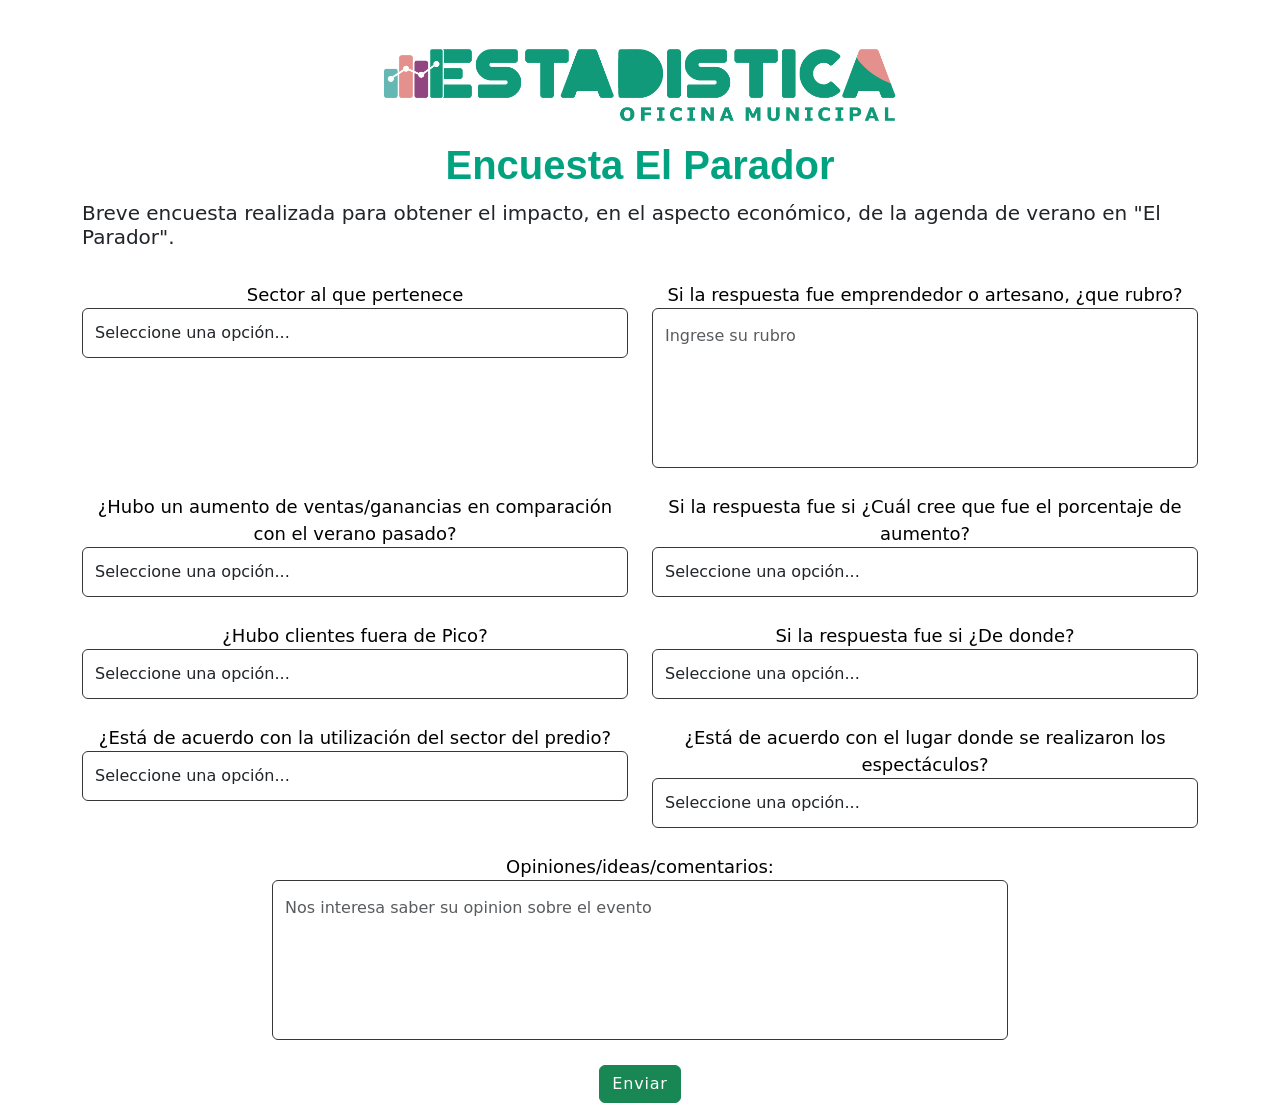
==== index.html @ 5a5cbe54 "rubro" ====
<!DOCTYPE html>
<html lang="en">

<head>
	<meta charset="UTF-8">
	<meta http-equiv="X-UA-Compatible" content="IE=edge">
	<meta name="viewport" content="width=device-width, initial-scale=1.0">
	<!-- OpenGraph -->
	<meta property="og:url" content="https://omegeneralpico.github.io/transparenciaDic2022/" />
	<meta property="og:title" content="Web de transparencia 2022" />
	<meta property="og:image"
		content="https://www.generalpico.gov.ar/frontend/images/generalpico/2020/header/Blanco%20logo.png" />
	<meta property="og:description"
		content="Web de transparencia desarrollada por la Oficina Municipal de Estadisticas " />
	<meta property="og:type" content="website" />
	<!--  -->
	<meta charset="UTF-8">
	<meta name="viewport" content="width=device-width, initial-scale=1, shrink-to-fit=no">
	<meta name="description" content="Formulario de inscripción">
	<meta name="author" content="Julio Caba">
	<link rel="preconnect" href="https://fonts.gstatic.com">
	<link href="https://fonts.googleapis.com/css2?family=Open+Sans:wght@300;400;600;700;800&display=swap"
		rel="stylesheet">
	<link rel="icon" type="image/gif" sizes="96x96" href="https://www.generalpico.gov.ar/Arbol-favico.gif">
	<title>Encuesta el parador</title>
	<link rel="stylesheet" href="files/css/style.css">
	<!-- CSS only -->
	<link href="https://cdn.jsdelivr.net/npm/bootstrap@5.2.3/dist/css/bootstrap.min.css" rel="stylesheet"
		integrity="sha384-rbsA2VBKQhggwzxH7pPCaAqO46MgnOM80zW1RWuH61DGLwZJEdK2Kadq2F9CUG65" crossorigin="anonymous">
	<link rel="stylesheet" href="https://cdnjs.cloudflare.com/ajax/libs/font-awesome/6.2.1/css/all.min.css">
</head>

<body>
	<img class="img" src="files/img/logo.png" width="30%">
	<div class="container pt-2 mt-2">
		<h1 class="text-center pt-1 pb-1 fw-bold">Encuesta El Parador</h1>
		<h5>Breve encuesta realizada para obtener el impacto, en el aspecto económico, de la agenda de verano en "El Parador".</h5>
	</div>
	<div class="container text-center pt-3 mt-3">
		<form name="gform" id="gform" enctype="text/plain"
			action="https://docs.google.com/forms/d/e/1FAIpQLSfWhcCod_nW_YSdtJs7cqPLJPI39VxA-_h7vHpytXSH0DUPMg/formResponse?"
			target="hidden_iframe" onsubmit="submitted=true;">
			<div class="row">
				<div class="col-md-6">
					<div class="form-group">
						<label>Sector al que pertenece</label>
						<select name="entry.2063734318" id="entry.2063734318" class="form-control" required>
							<option disabled selected value>Seleccione una opción...</option>
							<option value="Artistas">Artistas</option>
							<option value="Food-Truck">Food Truck</option>
							<option value="Emprendedores">Emprendedores</option>
							<option value="Artesanos">Artesanos</option>
							<option value="Hoteles">Hoteles</option>
							<option value="Estaciones-de-Servicio">Estaciones de Servicio</option>
							<option value="Restaurantes">Restaurantes</option>
						</select>
					</div>
				</div>
				<div class="col-md-6">
					<div class="form-group">
						<label>Si la respuesta fue emprendedor o artesano, ¿que
							rubro?</label>
							<textarea class="form-control" name="entry.531915248" id="entry.531915248"
							placeholder="Ingrese su rubro" ></textarea>
					</div>
				</div>
			</div>
			<div class="row">
				<div class="col-md-6">
					<div class="form-group">
						<label>¿Hubo un aumento de ventas/ganancias en comparación con el verano pasado?</label>
						<select name="entry.793170147" id="entry.793170147" class="form-control" required>
							<option disabled selected value>Seleccione una opción...</option>
							<option value="Si">Si</option>
							<option value="No">No</option>
						</select>
					</div>
				</div>
				<div class="col-md-6">
					<div class="form-group">
						<label>Si la respuesta fue si ¿Cuál cree que fue el porcentaje de aumento?</label>
						<select name="entry.1280974745" id="entry.1280974745" class="form-control" >
							<option disabled selected value>Seleccione una opción...</option>
							<option value="mas-de-15">Más del 15%</option>
							<option value="mas-de-30">Más del 30%</option>
							<option value="mas-de-50">Más del 50%</option>
							<option value="mas-de-75">Más del 70%</option>
							<option value="100">100%</option>
						</select>
					</div>
				</div>

			</div>
			<div class="row">
				<div class="col-md-6">
					<div class="form-group">
						<label>¿Hubo clientes fuera de Pico?</label>
						<select name="entry.611016409" id="entry.611016409" class="form-control" required>
							<option disabled selected value>Seleccione una opción...</option>
							<option value="Si">Si</option>
							<option value="No">No</option>
						</select>
					</div>
				</div>
				<div class="col-md-6">
					<div class="form-group">
						<label>Si la respuesta fue si ¿De donde?</label>
						<select name="entry.1451520706" id="entry.1451520706" class="form-control" >
							<option disabled selected value>Seleccione una opción...</option>
							<option value="Castex">Castex</option>
							<option value="Santa-Rosa">Santa Rosa</option>
							<option value="Speluzzi">Speluzzi</option>
							<option value="Metileo">Metileo</option>
							<option value="Otras-Provincias">Otras Provincias</option>
							<option value="Otras-Localidades">Otras Localidades</option>
						</select>
					</div>
				</div>

			</div>
			<div class="row">
				<div class="col-md-6">
					<div class="form-group">
						<label>¿Está de acuerdo con la utilización del sector del predio?</label>
						<select name="entry.1877901786" id="entry.1877901786" class="form-control" required>
							<option disabled selected value>Seleccione una opción...</option>
							<option value="Si">Si</option>
							<option value="No">No</option>
						</select>
					</div>
				</div>
				<div class="col-md-6">
					<div class="form-group">
						<label>¿Está de acuerdo con el lugar donde se realizaron los espectáculos?</label>
						<select name="entry.61393220" id="entry.61393220" class="form-control" required>
							<option disabled selected value>Seleccione una opción...</option>
							<option value="Si">Si</option>
							<option value="No">No</option>
						</select>
					</div>
				</div>

			</div>
			<div class="row">
				<div class="col-md-2"></div>
				<div class="col-md-8">
					<div class="form-group">
						<label>Opiniones/ideas/comentarios:</label>
						<textarea class="form-control" name="entry.2121729222" id="entry.2121729222"
							placeholder="Nos interesa saber su opinion sobre el evento" ></textarea>
					</div>
				</div>
				<div class="col-md-2"></div>
			</div>
			<div class="row">
				<div class="col-md-12">
					<button type="submit" id="form-submit" class="btn btn-success btn-block">Enviar</button>
				</div>
			</div>

		</form>
		<iframe name="hidden_iframe" id="hidden_iframe" style="display:none;"
			onload="if(submitted) {window.location='https://omegeneralpico.github.io/FormularioParador/';}"></iframe>
	</div>
	<script src="https://code.jquery.com/jquery-3.6.3.min.js"
		integrity="sha256-pvPw+upLPUjgMXY0G+8O0xUf+/Im1MZjXxxgOcBQBXU=" crossorigin="anonymous"></script>
	<script src="files/js/mascara.js"></script>
	<script type="text/javascript">
		$('#gform').on('submit', function (e) {
			$('#gform *').fadeOut(2000);
		});
	</script>
</body>

</html>
---- files/css/style.css ----
.img{
    display: block;
    width: 40%;
    margin-left: auto;
    margin-right: auto;
    padding-top: 3em;
  }

  /*  */
  body{
    padding-bottom:  1em;
    background: #ecf0f4;
   
    width: 100%;
    height: 100%;
    font-size: 18px;
    line-height: 1.5;
    font-family: 'Roboto', sans-serif;
    /* color: #222; */
   /*  color: #00A27F !important; */
  }
  .container{
    max-width: 1230px;
    width: 100%;
  }
  
  h1{
    font-weight: 700;
    font-size: 45px;
    font-family: 'Roboto', sans-serif;
    color: #00A27F !important; 
  }
  
  .header{
    margin-bottom: 80px;
  }
  #description{
    font-size: 24px;
  }
  
  .form-wrap{
    background: rgba(255,255,255,1);
    width: 100%;
    max-width: 850px;
    padding: 50px;
    margin: 0 auto;
    position: relative;
    -webkit-border-radius: 10px;
    -moz-border-radius: 10px;
    border-radius: 10px;
    -webkit-box-shadow: 0px 0px 40px rgba(0, 0, 0, 0.15);
    -moz-box-shadow: 0px 0px 40px rgba(0, 0, 0, 0.15);
    box-shadow: 0px 0px 40px rgba(0, 0, 0, 0.15);
  }
  .form-wrap:before{
    content: "";
    width: 90%;
    height: calc(100% + 60px);
    left: 0;
    right: 0;
    margin: 0 auto;
    position: absolute;
    top: -30px;
    background: #00A27F;
    z-index: -1;
    opacity: 0.8;
    -webkit-border-radius: 10px;
    -moz-border-radius: 10px;
    border-radius: 10px;
    -webkit-box-shadow: 0px 0px 40px rgba(0, 0, 0, 0.15);
    -moz-box-shadow: 0px 0px 40px rgba(0, 0, 0, 0.15);
    box-shadow: 0px 0px 40px rgba(0, 0, 0, 0.15);
  }
  .form-group{
    margin-bottom: 25px;
  }
  .form-group > label{
    display: block;
    font-size: 18px;	
    color: #000;
  }
  .custom-control-label{
    color: #000;
    font-size: 16px;
  }
  .form-control{
    height: 50px;
    background: #ecf0f4;
    border-color: transparent;
    padding: 0 15px;
    font-size: 16px;
    -webkit-transition: all 0.3s ease-in-out;
    -moz-transition: all 0.3s ease-in-out;
    -o-transition: all 0.3s ease-in-out;
    transition: all 0.3s ease-in-out;
    border: 1px solid #373737 !important; 
  }
  .form-control:focus{
    border-color: #68C0BD;
    -webkit-box-shadow: 0px 0px 20px rgba(0, 0, 0, .1);
    -moz-box-shadow: 0px 0px 20px rgba(0, 0, 0, .1);
    box-shadow: 0px 0px 20px rgba(0, 0, 0, .1);
  }
  textarea.form-control{
    height: 160px;
    padding-top: 15px;
    resize: none;
  }
  
  .btn{
    padding: .657rem .75rem;
    font-size: 18px;
    letter-spacing: 0.050em;
    -webkit-transition: all 0.3s ease-in-out;
    -moz-transition: all 0.3s ease-in-out;
    -o-transition: all 0.3s ease-in-out;
    transition: all 0.3s ease-in-out;
  }
  
  .btn-primary {
    color: #fff;
    background-color: #00bcd9;
    border-color: #00bcd9;
  }
  
  .btn-primary:hover {
    color: #00bcd9;
    background-color: #ffffff;
    border-color: #00bcd9;
    -webkit-box-shadow: 0px 0px 20px rgba(0, 0, 0, .1);
    -moz-box-shadow: 0px 0px 20px rgba(0, 0, 0, .1);
    box-shadow: 0px 0px 20px rgba(0, 0, 0, .1);
  }
  
  .btn-primary:focus, .btn-primary.focus {
    color: #00bcd9;
    background-color: #ffffff;
    border-color: #00bcd9;
    -webkit-box-shadow: 0px 0px 20px rgba(0, 0, 0, .1);
    -moz-box-shadow: 0px 0px 20px rgba(0, 0, 0, .1);
    box-shadow: 0px 0px 20px rgba(0, 0, 0, .1);
  }
  
  .btn-primary:not(:disabled):not(.disabled):active, .btn-primary:not(:disabled):not(.disabled).active,
  .show > .btn-primary.dropdown-toggle {
    color: #00bcd9;
    background-color: #ffffff;
    border-color: #00bcd9;
  }
  
  .btn-primary:not(:disabled):not(.disabled):active:focus, .btn-primary:not(:disabled):not(.disabled).active:focus,
  .show > .btn-primary.dropdown-toggle:focus {
    -webkit-box-shadow: 0px 0px 20px rgba(0, 0, 0, .1);
    -moz-box-shadow: 0px 0px 20px rgba(0, 0, 0, .1);
    box-shadow: 0px 0px 20px rgba(0, 0, 0, .1);
  }
  /*  */

  /* media queries */
  /* ----------- iPhone 4 and 4S ----------- */

/* Portrait and Landscape */
@media only screen 
and (min-device-width: 320px) 
and (max-device-width: 480px)
and (-webkit-min-device-pixel-ratio: 2) {
  .img{
    display: block;
    width: 80%;
    margin-left: auto;
    margin-right: auto;
    padding-top: 3em;
  }
}

/* Portrait */
@media only screen 
and (min-device-width: 320px) 
and (max-device-width: 480px)
and (-webkit-min-device-pixel-ratio: 2)
and (orientation: portrait) {
  .img{
    display: block;
    width: 80%;
    margin-left: auto;
    margin-right: auto;
    padding-top: 3em;
  }
}

/* Landscape */
@media only screen 
and (min-device-width: 320px) 
and (max-device-width: 480px)
and (-webkit-min-device-pixel-ratio: 2)
and (orientation: landscape) {
.img{
    display: block;
    width: 80%;
    margin-left: auto;
    margin-right: auto;
    padding-top: 3em;
  }
}

/* ----------- iPhone 5, 5S, 5C and 5SE ----------- */

/* Portrait and Landscape */
@media only screen 
and (min-device-width: 320px) 
and (max-device-width: 568px)
and (-webkit-min-device-pixel-ratio: 2) {
.img{
    display: block;
    width: 80%;
    margin-left: auto;
    margin-right: auto;
    padding-top: 3em;
  }
}

/* Portrait */
@media only screen 
and (min-device-width: 320px) 
and (max-device-width: 568px)
and (-webkit-min-device-pixel-ratio: 2)
and (orientation: portrait) {
.img{
    display: block;
    width: 80%;
    margin-left: auto;
    margin-right: auto;
    padding-top: 3em;
  }
}

/* Landscape */
@media only screen 
and (min-device-width: 320px) 
and (max-device-width: 568px)
and (-webkit-min-device-pixel-ratio: 2)
and (orientation: landscape) {
.img{
    display: block;
    width: 80%;
    margin-left: auto;
    margin-right: auto;
    padding-top: 3em;
  }
}

/* ----------- iPhone 6, 6S, 7 and 8 ----------- */

/* Portrait and Landscape */
@media only screen 
and (min-device-width: 375px) 
and (max-device-width: 667px) 
and (-webkit-min-device-pixel-ratio: 2) { 
.img{
    display: block;
    width: 80%;
    margin-left: auto;
    margin-right: auto;
    padding-top: 3em;
  }
}

/* Portrait */
@media only screen 
and (min-device-width: 375px) 
and (max-device-width: 667px) 
and (-webkit-min-device-pixel-ratio: 2)
and (orientation: portrait) { 
.img{
    display: block;
    width: 80%;
    margin-left: auto;
    margin-right: auto;
    padding-top: 3em;
  }
}

/* Landscape */
@media only screen 
and (min-device-width: 375px) 
and (max-device-width: 667px) 
and (-webkit-min-device-pixel-ratio: 2)
and (orientation: landscape) { 
  .img{
    display: block;
    width: 80%;
    margin-left: auto;
    margin-right: auto;
    padding-top: 3em;
  }
}

/* ----------- iPhone 6+, 7+ and 8+ ----------- */

/* Portrait and Landscape */
@media only screen 
and (min-device-width: 414px) 
and (max-device-width: 736px) 
and (-webkit-min-device-pixel-ratio: 3) { 
  .img{
    display: block;
    width: 80%;
    margin-left: auto;
    margin-right: auto;
    padding-top: 3em;
  }
}

/* Portrait */
@media only screen 
and (min-device-width: 414px) 
and (max-device-width: 736px) 
and (-webkit-min-device-pixel-ratio: 3)
and (orientation: portrait) { 
  .img{
    display: block;
    width: 80%;
    margin-left: auto;
    margin-right: auto;
    padding-top: 3em;
  }
}

/* Landscape */
@media only screen 
and (min-device-width: 414px) 
and (max-device-width: 736px) 
and (-webkit-min-device-pixel-ratio: 3)
and (orientation: landscape) { 
  .img{
    display: block;
    width: 80%;
    margin-left: auto;
    margin-right: auto;
    padding-top: 3em;
  }
}

/* ----------- iPhone X ----------- */

/* Portrait and Landscape */
@media only screen 
and (min-device-width: 375px) 
and (max-device-width: 812px) 
and (-webkit-min-device-pixel-ratio: 3) { 
  .img{
    display: block;
    width: 80%;
    margin-left: auto;
    margin-right: auto;
    padding-top: 3em;
  }
}

/* Portrait */
@media only screen 
and (min-device-width: 375px) 
and (max-device-width: 812px) 
and (-webkit-min-device-pixel-ratio: 3)
and (orientation: portrait) { 
  .img{
    display: block;
    width: 80%;
    margin-left: auto;
    margin-right: auto;
    padding-top: 3em;
  }
}

/* Landscape */
@media only screen 
and (min-device-width: 375px) 
and (max-device-width: 812px) 
and (-webkit-min-device-pixel-ratio: 3)
and (orientation: landscape) { 
  .img{
    display: block;
    width: 80%;
    margin-left: auto;
    margin-right: auto;
    padding-top: 3em;
  }
}

@media only screen 
and (min-device-width: 414px) 
and (max-device-width: 896px) 
and (-webkit-min-device-pixel-ratio: 2) { 
.img{
    display: block;
    width: 80%;
    margin-left: auto;
    margin-right: auto;
    padding-top: 3em;
  }
}

/* Portrait */
@media only screen 
and (min-device-width: 414px) 
and (max-device-width: 896px) 
and (-webkit-min-device-pixel-ratio: 2)
and (orientation: portrait) { 
.img{
    display: block;
    width: 80%;
    margin-left: auto;
    margin-right: auto;
    padding-top: 3em;
  }
}

/* ----------- Galaxy S3 ----------- */

/* Portrait and Landscape */
@media screen 
  and (device-width: 360px) 
  and (device-height: 640px) 
  and (-webkit-device-pixel-ratio: 2) {
.img{
    display: block;
    width: 80%;
    margin-left: auto;
    margin-right: auto;
    padding-top: 3em;
  }
}

/* Portrait */
@media screen 
  and (device-width: 320px) 
  and (device-height: 640px) 
  and (-webkit-device-pixel-ratio: 2) 
  and (orientation: portrait) {
.img{
    display: block;
    width: 80%;
    margin-left: auto;
    margin-right: auto;
    padding-top: 3em;
  }
}

/* Landscape */
@media screen 
  and (device-width: 320px) 
  and (device-height: 640px) 
  and (-webkit-device-pixel-ratio: 2) 
  and (orientation: landscape) {
.img{
    display: block;
    width: 80%;
    margin-left: auto;
    margin-right: auto;
    padding-top: 3em;
  }
}

/* ----------- Galaxy S4, S5 and Note 3 ----------- */

/* Portrait and Landscape */
@media screen 
  and (device-width: 320px) 
  and (device-height: 640px) 
  and (-webkit-device-pixel-ratio: 3) {
.img{
    display: block;
    width: 80%;
    margin-left: auto;
    margin-right: auto;
    padding-top: 3em;
  }
}

/* Portrait */
@media screen 
  and (device-width: 320px) 
  and (device-height: 640px) 
  and (-webkit-device-pixel-ratio: 3) 
  and (orientation: portrait) {
.img{
    display: block;
    width: 80%;
    margin-left: auto;
    margin-right: auto;
    padding-top: 3em;
  }
}

/* Landscape */
@media screen 
  and (device-width: 320px) 
  and (device-height: 640px) 
  and (-webkit-device-pixel-ratio: 3) 
  and (orientation: landscape) {
.img{
    display: block;
    width: 80%;
    margin-left: auto;
    margin-right: auto;
    padding-top: 3em;
  }
}

/* ----------- Galaxy S6 ----------- */

/* Portrait and Landscape */
@media screen 
  and (device-width: 360px) 
  and (device-height: 640px) 
  and (-webkit-device-pixel-ratio: 4) {
    .img{
      display: block;
      width: 80%;
      margin-left: auto;
      margin-right: auto;
      padding-top: 3em;
    }
}

/* Portrait */
@media screen 
  and (device-width: 360px) 
  and (device-height: 640px) 
  and (-webkit-device-pixel-ratio: 4) 
  and (orientation: portrait) {
.img{
    display: block;
    width: 80%;
    margin-left: auto;
    margin-right: auto;
    padding-top: 3em;
  }
}

/* Landscape */
@media screen 
  and (device-width: 360px) 
  and (device-height: 640px) 
  and (-webkit-device-pixel-ratio: 4) 
  and (orientation: landscape) {
.img{
    display: block;
    width: 80%;
    margin-left: auto;
    margin-right: auto;
    padding-top: 3em;
  }
}

/* Portrait */
@media screen 
  and (device-width: 412px) 
  and (device-height: 915px) 
  and (-webkit-device-pixel-ratio: 3) 
  and (orientation: portrait) {
.img{
    display: block;
    width: 80%;
    margin-left: auto;
    margin-right: auto;
    padding-top: 3em;
  }
}

/* Landscape */
@media screen 
  and (device-width: 412px) 
  and (device-height: 915px) 
  and (-webkit-device-pixel-ratio: 3) 
  and (orientation: landscape) {
.img{
    display: block;
    width: 80%;
    margin-left: auto;
    margin-right: auto;
    padding-top: 3em;
  }
}

/* Portrait */
@media screen 
  and (device-width: 720px) 
  and (device-height: 1600px) 
  and (orientation: portrait) {
.img{
    display: block;
    width: 80%;
    margin-left: auto;
    margin-right: auto;
    padding-top: 3em;
  }
}
  /*  */
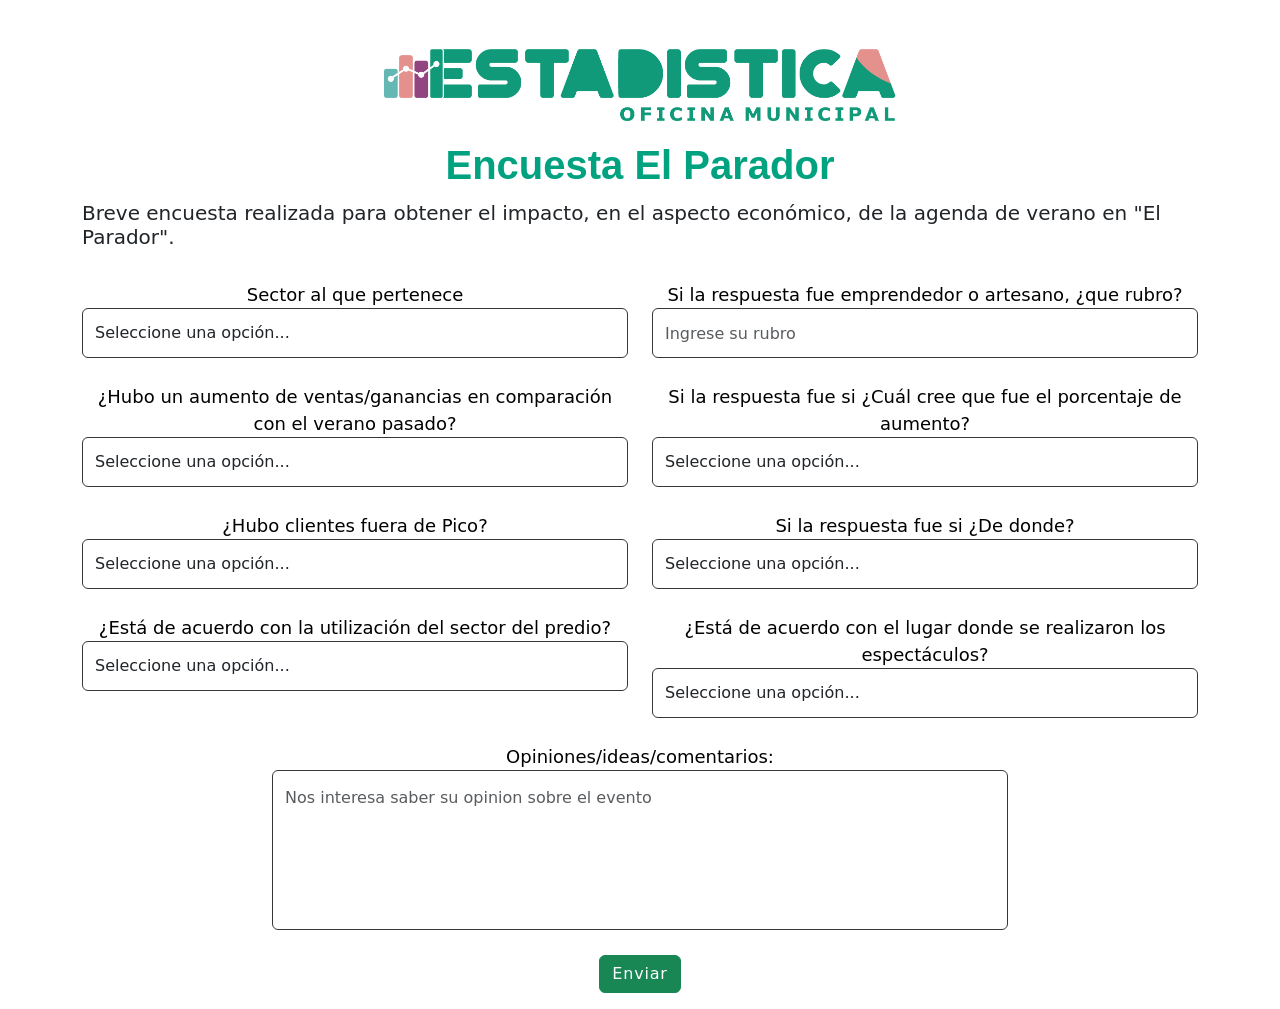
==== commit 717852a8: "input" ====
--- a/index.html
+++ b/index.html
@@ -60,8 +60,10 @@
 					<div class="form-group">
 						<label>Si la respuesta fue emprendedor o artesano, ¿que
 							rubro?</label>
-							<textarea class="form-control" name="entry.531915248" id="entry.531915248"
-							placeholder="Ingrese su rubro" ></textarea>
+							<!-- <textarea class="form-control" name="entry.531915248" id="entry.531915248"
+							placeholder="Ingrese su rubro" ></textarea> -->
+							<input type="text" name="entry.531915248" id="entry.531915248" placeholder="Ingrese su rubro"
+							class="form-control" >
 					</div>
 				</div>
 			</div>
